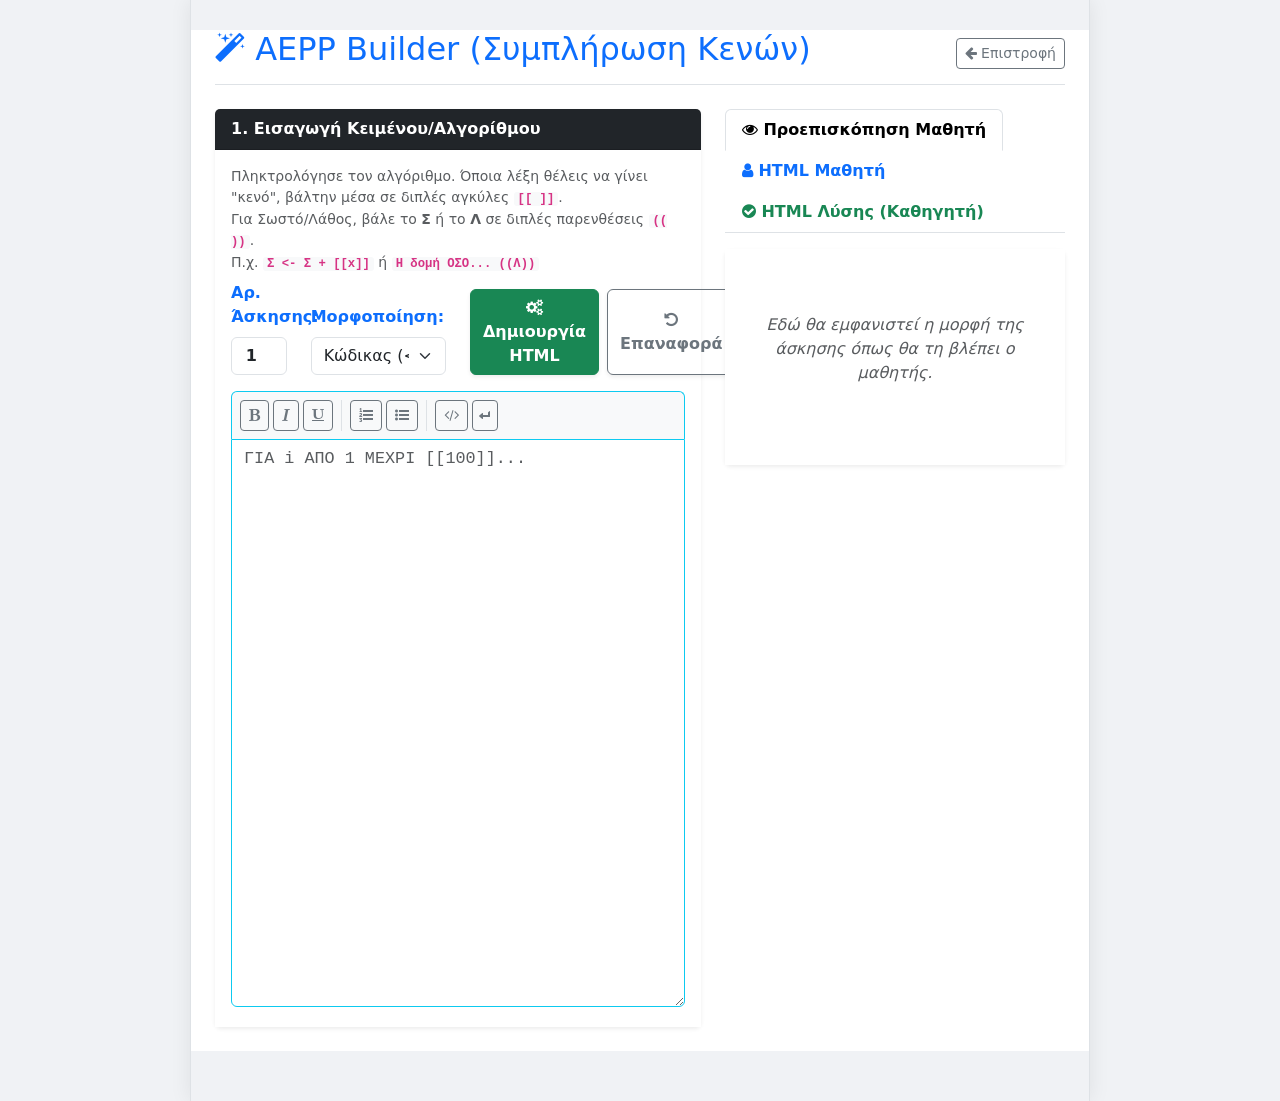
==== builder.html @ 570629cd "Δώσαμε την δυνατότητα να δημιουργώ ασκήσεις με κενά η σωστό/λάθος σαν φόρμες που ο μαθητής θα μπορεί" ====
<!DOCTYPE html>
<html lang="el">

<head>
    <meta charset="UTF-8">
    <title>AEPP Builder - Δημιουργία Κενών</title>
    <link href="https://cdn.jsdelivr.net/npm/bootstrap@5.3.0/dist/css/bootstrap.min.css" rel="stylesheet">
    <link rel="stylesheet" href="https://cdnjs.cloudflare.com/ajax/libs/font-awesome/4.7.0/css/font-awesome.min.css">
    <link rel="stylesheet" href="aepp.css">
    <style>
        body {
            background-color: #f0f2f5;
            padding-top: 30px;
            padding-bottom: 50px;
        }

        .output-box {
            position: relative;
            background: #272822;
            /* Dark theme for code */
            color: #f8f8f2;
            padding: 40px 15px 15px 15px;
            border-radius: 8px;
            font-family: monospace;
            white-space: pre-wrap;
            min-height: 100px;
        }

        .action-buttons {
            position: absolute;
            top: 10px;
            right: 10px;
            display: flex;
            gap: 8px;
        }
    </style>
</head>

<body>
    <div class="container-fluid px-4">
        <div class="d-flex justify-content-between align-items-center mb-4 border-bottom pb-2" id="main-header">
            <h2 class="text-primary"><i class="fa fa-magic"></i> AEPP Builder (Συμπλήρωση Κενών)</h2>
            <button onclick="window.history.back();" class="btn btn-outline-secondary btn-sm"><i
                    class="fa fa-arrow-left"></i> Επιστροφή</button>
        </div>

        <div class="row">
            <!-- ΑΡΙΣΤΕΡΗ ΣΤΗΛΗ: Είσοδος -->
            <div class="col-lg-7 mb-4">
                <div class="card shadow-sm border-0">
                    <div class="card-header bg-dark text-white fw-bold">
                        1. Εισαγωγή Κειμένου/Αλγορίθμου
                    </div>
                    <div class="card-body bg-white">
                        <p class="small text-muted mb-2">
                            Πληκτρολόγησε τον αλγόριθμο. Όποια λέξη θέλεις να γίνει "κενό", βάλτην μέσα σε διπλές
                            αγκύλες <code>[[ ]]</code>. <br>
                            Για Σωστό/Λάθος, βάλε το <b>Σ</b> ή το <b>Λ</b> σε διπλές παρενθέσεις
                            <code>(( ))</code>.<br>
                            Π.χ. <code>Σ &lt;- Σ + [[x]]</code> ή <code>Η δομή ΟΣΟ... ((Λ))</code>
                        </p>
                        <div class="row mb-3 align-items-end">
                            <div class="col-md-2 mb-2 mb-md-0">
                                <label class="form-label fw-bold text-primary">Αρ. Άσκησης:</label>
                                <input type="number" id="exNum" class="form-control fw-bold text-center" value="1"
                                    min="1" oninput="generateHTML()">
                            </div>
                            <div class="col-md-4 mb-2 mb-md-0">
                                <label class="form-label fw-bold text-primary">Μορφοποίηση:</label>
                                <select id="wrapType" class="form-select" onchange="generateHTML()">
                                    <option value="code">Κώδικας (&lt;pre&gt;)</option>
                                    <option value="text">Απλό Κείμενο / Σ-Λ</option>
                                </select>
                            </div>
                            <div class="col-md-6 d-flex gap-2">
                                <button class="btn btn-success w-100 fw-bold shadow-sm" onclick="generateHTML()">
                                    <i class="fa fa-cogs"></i> Δημιουργία HTML
                                </button>
                                <button class="btn btn-outline-secondary w-100 fw-bold shadow-sm"
                                    onclick="recoverFromHTML()"
                                    title="Επικόλλησε τον HTML κώδικα της εκφώνησης στο πλαίσιο και πάτα εδώ">
                                    <i class="fa fa-undo"></i> Επαναφορά
                                </button>
                            </div>
                        </div>
                        <div class="mb-1">
                            <!-- Μπάρα Εργαλείων HTML -->
                            <div class="d-flex gap-1 bg-light p-2 border border-info border-bottom-0 rounded-top">
                                <button class="btn btn-sm btn-outline-secondary" onclick="insertTag('<b>', '</b>')"
                                    title="Έντονο"><i class="fa fa-bold"></i></button>
                                <button class="btn btn-sm btn-outline-secondary" onclick="insertTag('<i>', '</i>')"
                                    title="Πλάγιο"><i class="fa fa-italic"></i></button>
                                <button class="btn btn-sm btn-outline-secondary" onclick="insertTag('<u>', '</u>')"
                                    title="Υπογράμμιση"><i class="fa fa-underline"></i></button>
                                <span class="border-end mx-1"></span>
                                <button class="btn btn-sm btn-outline-secondary"
                                    onclick="insertTag('<ol>\n  <li>', '</li>\n</ol>')" title="Αριθμημένη Λίστα"><i
                                        class="fa fa-list-ol"></i></button>
                                <button class="btn btn-sm btn-outline-secondary"
                                    onclick="insertTag('<ul>\n  <li>', '</li>\n</ul>')" title="Λίστα με κουκκίδες"><i
                                        class="fa fa-list-ul"></i></button>
                                <span class="border-end mx-1"></span>
                                <button class="btn btn-sm btn-outline-secondary"
                                    onclick="insertTag('<code>', '</code>')" title="Κώδικας (Inline)"><i
                                        class="fa fa-code"></i></button>
                                <button class="btn btn-sm btn-outline-secondary" onclick="insertTag('<br>', '')"
                                    title="Αλλαγή Γραμμής (Enter)"><i
                                        class="fa fa-level-down fa-rotate-90"></i></button>
                            </div>
                            <!-- Textarea -->
                            <textarea id="rawInput" class="form-control border-info rounded-0 rounded-bottom" rows="22"
                                style="font-family: monospace; font-size: 1.05rem;"
                                placeholder="ΓΙΑ i ΑΠΟ 1 ΜΕΧΡΙ [[100]]..." oninput="generateHTML()"></textarea>
                        </div>
                    </div>
                </div>
            </div>

            <!-- ΔΕΞΙΑ ΣΤΗΛΗ: Αποτελέσματα -->
            <div class="col-lg-5">
                <ul class="nav nav-tabs mb-3" id="builderTabs" role="tablist">
                    <li class="nav-item" role="presentation">
                        <button class="nav-link active fw-bold" id="preview-tab" data-bs-toggle="tab"
                            data-bs-target="#preview" type="button" role="tab"><i class="fa fa-eye"></i> Προεπισκόπηση
                            Μαθητή</button>
                    </li>
                    <li class="nav-item" role="presentation">
                        <button class="nav-link fw-bold text-primary" id="student-tab" data-bs-toggle="tab"
                            data-bs-target="#student" type="button" role="tab"><i class="fa fa-user"></i> HTML
                            Μαθητή</button>
                    </li>
                    <li class="nav-item" role="presentation">
                        <button class="nav-link fw-bold text-success" id="teacher-tab" data-bs-toggle="tab"
                            data-bs-target="#teacher" type="button" role="tab"><i class="fa fa-check-circle"></i> HTML
                            Λύσης (Καθηγητή)</button>
                    </li>
                </ul>

                <div class="tab-content" id="builderTabsContent">
                    <!-- Προεπισκόπηση -->
                    <div class="tab-pane fade show active" id="preview" role="tabpanel">
                        <div class="card shadow-sm border-0">
                            <div class="card-body bg-white" id="previewArea">
                                <p class="text-muted text-center py-5"><i>Εδώ θα εμφανιστεί η μορφή της άσκησης όπως θα
                                        τη βλέπει ο μαθητής.</i></p>
                            </div>
                        </div>
                    </div>

                    <!-- HTML Μαθητή -->
                    <div class="tab-pane fade" id="student" role="tabpanel">
                        <div class="output-box shadow-sm">
                            <div class="action-buttons">
                                <button class="btn btn-sm btn-primary insert-btn d-none shadow-sm"
                                    onclick="insertToParent(0, 'studentOutput', this)"><i class="fa fa-level-down"></i>
                                    Εισαγωγή στην Εκφώνηση</button>
                                <button class="btn btn-sm btn-light shadow-sm"
                                    onclick="copyText('studentOutput', this)"><i class="fa fa-copy"></i>
                                    Αντιγραφή</button>
                            </div>
                            <div id="studentOutput">Αποτέλεσμα HTML...</div>
                        </div>
                        <p class="small text-muted mt-2"><i class="fa fa-info-circle"></i> Επικόλλησε αυτόν τον κώδικα
                            στον Editor του μεζεδακίου.</p>
                    </div>

                    <!-- HTML Λύσης -->
                    <div class="tab-pane fade" id="teacher" role="tabpanel">
                        <div class="output-box shadow-sm">
                            <div class="action-buttons">
                                <button class="btn btn-sm btn-success insert-btn d-none shadow-sm"
                                    onclick="insertToParent(1, 'teacherOutput', this)"><i class="fa fa-level-down"></i>
                                    Εισαγωγή στη Λύση</button>
                                <button class="btn btn-sm btn-light shadow-sm"
                                    onclick="copyText('teacherOutput', this)"><i class="fa fa-copy"></i>
                                    Αντιγραφή</button>
                            </div>
                            <div id="teacherOutput">Αποτέλεσμα HTML Λύσεων...</div>
                        </div>
                        <p class="small text-muted mt-2"><i class="fa fa-info-circle"></i> Επικόλλησε αυτόν τον κώδικα
                            στο αρχείο solution.html (στο grid των απαντήσεων).</p>
                    </div>
                </div>
            </div>
        </div>
    </div>

    <script src="https://cdn.jsdelivr.net/npm/bootstrap@5.3.0/dist/js/bootstrap.bundle.min.js"></script>
    <script>
        // Απόκρυψη της κεφαλίδας αν το αρχείο φορτώνεται μέσα σε iframe (Modal)
        if (window !== window.top) {
            document.getElementById('main-header').style.display = 'none';
            document.body.style.paddingTop = '10px';
            document.querySelectorAll('.insert-btn').forEach(btn => btn.classList.remove('d-none'));
        }

        // Συνάρτηση για προσθήκη HTML Tags γύρω από το επιλεγμένο κείμενο
        function insertTag(startTag, endTag) {
            const textarea = document.getElementById('rawInput');
            const start = textarea.selectionStart;
            const end = textarea.selectionEnd;
            const text = textarea.value;
            const selectedText = text.substring(start, end);

            textarea.value = text.substring(0, start) + startTag + selectedText + endTag + text.substring(end);

            textarea.focus();
            if (selectedText.length === 0) {
                textarea.selectionStart = start + startTag.length;
                textarea.selectionEnd = start + startTag.length;
            } else {
                textarea.selectionStart = start + startTag.length + selectedText.length + endTag.length;
                textarea.selectionEnd = start + startTag.length + selectedText.length + endTag.length;
            }

            generateHTML(); // Ανανέωση προεπισκόπησης και μετά την προσθήκη ετικέτας HTML
        }

        function generateHTML() {
            const rawText = document.getElementById('rawInput').value;
            if (!rawText.trim()) {
                document.getElementById('previewArea').innerHTML = '<p class="text-muted text-center py-5"><i>Εδώ θα εμφανιστεί η μορφή της άσκησης όπως θα τη βλέπει ο μαθητής.</i></p>';
                document.getElementById('studentOutput').textContent = 'Αποτέλεσμα HTML...';
                document.getElementById('teacherOutput').textContent = 'Αποτέλεσμα HTML Λύσεων...';
                return;
            }

            const exNum = document.getElementById('exNum').value || "1";

            let studentHtml = rawText;
            let teacherHtml = '<div class="answer-grid">\n';
            let blankCounter = 1;

            // Regex που πιάνει ΚΑΙ τα [[κενά]] ΚΑΙ τα ((Σ)) / ((Λ))
            const regex = /\[\[(.*?)\]\]|\(\(([ΣΛσλSlsL])\)\)/g;

            studentHtml = studentHtml.replace(regex, (match, blankAnswer, tfAnswer) => {
                let inputHtml = '';

                if (match.startsWith('[[')) {
                    // Περίπτωση: Συμπλήρωση Κενού
                    const answer = (blankAnswer || '').trim();
                    teacherHtml += `  <div class="answer-item"><span class="ans-num">(${blankCounter})</span> <code>${answer}</code></div>\n`;
                    inputHtml = `<input type="text" class="aepp-interactive-blank" data-ex="${exNum}" data-blank="${blankCounter}">`;
                } else if (match.startsWith('((')) {
                    // Περίπτωση: Σωστό / Λάθος
                    let answer = (tfAnswer || '').trim().toUpperCase();
                    if (answer === 'S') answer = 'Σ'; // Αγγλικό S -> Ελληνικό Σ
                    if (answer === 'L') answer = 'Λ'; // Αγγλικό L -> Ελληνικό Λ

                    let colorClass = answer === 'Σ' ? 'text-success' : 'text-danger';
                    teacherHtml += `  <div class="answer-item"><span class="ans-num">(${blankCounter})</span> <code class="${colorClass} fw-bold">${answer}</code></div>\n`;
                    inputHtml = `<input type="text" class="aepp-interactive-blank text-center fw-bold" placeholder="Σ/Λ" maxlength="1" data-ex="${exNum}" data-blank="${blankCounter}">`;
                }
                blankCounter++;
                return inputHtml;
            });
            teacherHtml += '</div>';

            const wrapType = document.getElementById('wrapType').value;
            let finalStudentHtml = wrapType === 'code'
                ? `<pre class="aepp-code shadow-sm">${studentHtml}</pre>`
                : `<div class="fw-normal mb-0 aepp-text-wrap">${studentHtml}</div>`;

            // Κρυφή αποθήκευση του αρχικού κειμένου (για μελλοντική επεξεργασία)
            const safeRawText = rawText.split('-->').join('--&gt;');
            finalStudentHtml = `<!-- AEPP_RAW_START\n${safeRawText}\nAEPP_RAW_END -->\n` + finalStudentHtml;

            document.getElementById('previewArea').innerHTML = finalStudentHtml;
            document.getElementById('studentOutput').textContent = finalStudentHtml;
            document.getElementById('teacherOutput').textContent = teacherHtml;
        }

        // Συνάρτηση που στέλνει την HTML απευθείας στον γονικό CKEditor
        function insertToParent(editorIndex, outputId, btn) {
            const htmlToInsert = document.getElementById(outputId).textContent;
            let success = false;

            try {
                const parentDoc = window.parent.document;

                // Προσπάθεια 1: Έλεγχος αν οι editors έχουν αποθηκευτεί σε global array (CKEditor 5)
                if (window.parent.editors && window.parent.editors.length > editorIndex) {
                    insertToCKEditor5(window.parent.editors[editorIndex], htmlToInsert);
                    success = true;
                }

                // Προσπάθεια 2: Fallback για παλαιότερο CKEditor 4
                if (!success && window.parent.CKEDITOR) {
                    const instances = Object.values(window.parent.CKEDITOR.instances);
                    if (instances.length > editorIndex) {
                        instances[editorIndex].insertHtml(htmlToInsert);
                        success = true;
                    }
                }

                // Προσπάθεια 3: Εύρεση μέσω κρυφών DOM στοιχείων (.ck-editor__editable)
                if (!success) {
                    const editables = parentDoc.querySelectorAll('.ck-editor__editable');
                    if (editables.length > editorIndex) {
                        const el = editables[editorIndex];
                        el.focus(); // Βάζουμε βίαια τον κέρσορα μέσα στον Editor

                        if (el.ckeditorInstance) {
                            insertToCKEditor5(el.ckeditorInstance, htmlToInsert);
                            success = true;
                        } else {
                            // Η μαγική εναλλακτική: Κάνει paste κατευθείαν στη σελίδα!
                            parentDoc.execCommand('insertHTML', false, htmlToInsert);
                            success = true;
                        }
                    }
                }

                // Προσπάθεια 4: Τελευταία λύση, εισαγωγή κατευθείαν στο "γυμνό" Textarea!
                if (!success) {
                    const names = ['mezeText', 'mezeSolution'];
                    if (names[editorIndex]) {
                        const txt = parentDoc.querySelector(`textarea[name="${names[editorIndex]}"]`);
                        if (txt) {
                            txt.value = txt.value + '\n' + htmlToInsert;
                            success = true;
                        }
                    }
                }

                // Οπτική επιβεβαίωση στο κουμπί
                if (success) {
                    const originalHtml = btn.innerHTML;
                    btn.innerHTML = '<i class="fa fa-check text-white"></i> Εισήχθη!';
                    setTimeout(() => {
                        btn.innerHTML = originalHtml;
                        // Κλείνει αυτόματα το Modal του Admin Panel (αν είμαστε μέσα σε iframe)
                        const closeBtn = parentDoc.querySelector('.modal.show .btn-close');
                        if (closeBtn) closeBtn.click();
                    }, 800);
                } else {
                    alert("Δεν βρέθηκε αυτόματα ο Editor.\n\nΜπορείς απλά να πατήσεις 'Αντιγραφή' και να κάνεις Επικόλληση (Paste) με το χέρι!");
                }
            } catch (e) {
                console.error(e);
                alert("Σφάλμα κατά την εισαγωγή.\n\nΜπορείς απλά να πατήσεις 'Αντιγραφή' και να κάνεις Επικόλληση (Paste) με το χέρι!");
            }
        }

        function recoverFromHTML() {
            const input = document.getElementById('rawInput').value;
            if (!input.trim()) return alert("Επικόλλησε πρώτα τον HTML κώδικα (από τον Editor) στο πλαίσιο!");

            // 1. Έλεγχος αν υπάρχει το "κρυφό" σχόλιο της νέας έκδοσης
            const rawMatch = input.match(/<!-- AEPP_RAW_START\n([\s\S]*?)\nAEPP_RAW_END -->/);
            if (rawMatch && rawMatch[1]) {
                document.getElementById('rawInput').value = rawMatch[1].split('--&gt;').join('-->');
                alert("Το αρχικό κείμενο ανακτήθηκε τέλεια!");
            } else {
                // 2. Έξυπνη μετατροπή για παλαιότερες ασκήσεις (χωρίς το σχόλιο)
                let recovered = input;
                recovered = recovered.replace(/<input[^>]*placeholder="Σ\/Λ"[^>]*>/g, "((?))");
                recovered = recovered.replace(/<input[^>]*class="[^"]*aepp-interactive-blank[^"]*"[^>]*>/g, "[[???]]");
                recovered = recovered.replace(/<br\s*\/?>/gi, "\n");
                recovered = recovered.replace(/<\/p>|<\/div>|<\/li>/gi, "\n");
                recovered = recovered.replace(/<[^>]+>/g, ""); // Αφαίρεση υπολοίπων HTML tags

                const txt = document.createElement("textarea");
                txt.innerHTML = recovered; // Αποκωδικοποίηση HTML Entities (π.χ. &lt; σε <)
                document.getElementById('rawInput').value = txt.value.trim();

                alert("Ανακτήθηκε! Επειδή ήταν παλιά έκδοση (χωρίς κρυφή μνήμη), θα πρέπει να συμπληρώσεις ξανά τις σωστές απαντήσεις στα [[???]] και ((?)).");
            }
        }

        // Βοηθητική συνάρτηση για εισαγωγή στον CKEditor 5
        function insertToCKEditor5(editor, html) {
            const viewFragment = editor.data.processor.toView(html);
            const modelFragment = editor.data.toModel(viewFragment);
            editor.model.insertContent(modelFragment);
        }

        function copyText(elementId, btn) {
            const text = document.getElementById(elementId).textContent;
            navigator.clipboard.writeText(text).then(() => {
                const originalHtml = btn.innerHTML;
                btn.innerHTML = '<i class="fa fa-check text-success"></i> OK!';
                setTimeout(() => { btn.innerHTML = originalHtml; }, 2000);
            });
        }
    </script>
</body>

</html>
---- aepp.css ----
/* aepp.css */

/* 1. Κλάση για το πλαίσιο <pre> του αλγορίθμου */
.aepp-code {
    /* Βασικά Bootstrap στυλ που θέλουμε να κρατήσουμε */
    background-color: #f8f9fa;
    /* bg-light */
    padding: 1rem;
    /* p-3 */
    border: 1px solid #dee2e6;
    /* border */
    border-radius: 0.25rem;
    /* rounded */
    font-family: SFMono-Regular, Menlo, Monaco, Consolas, "Liberation Mono", "Courier New", monospace;
    /* text-monospace */

    /* Οι δικές μας ειδικές ρυθμίσεις για κινητά */
    font-size: 0.8rem;
    /* Πολύ μικρή γραμματοσειρά */
    letter-spacing: -0.7px;
    /* Μικρή απόσταση μεταξύ των γραμμάτων/λέξεων */
    line-height: 1.3;
    /* Συμπαγές ύψος γραμμής */
    white-space: pre;
    /* Αποφυγή αλλαγής γραμμής */
    overflow-x: auto;
    /* Οριζόντιο scroll αν χρειαστεί */
}

/* 2. Η κλάση για το κενό που συμπληρώνει ο μαθητής */
.aepp-blank {
    display: inline-block;
    /* Απαραίτητο */
    min-width: 60px;
    /* Ελάχιστο πλάτος */
    height: 24px;
    /* Ύψος που ταιριάζει με τη γραμματοσειρά του αλγορίθμου */
    padding: 0 4px;
    /* Εσωτερικό περιθώριο */
    margin: 0 2px;
    /* Εξωτερικό περιθώριο */
    background-color: #f8f9fa;
    /* Ελαφρύ γκρι φόντο */
    color: #1a73e8;
    /* Μπλε χρώμα για το κείμενο συμπλήρωσης */
    font-weight: bold;
    text-align: center;
    line-height: 22px;
    /* Στοίχιση κειμένου κάθετα μέσα στο span */

    /* --- Η ΝΕΑ ΔΙΟΡΘΩΣΗ --- */
    vertical-align: top;
    /* Πρώτα στοίχιση στο πάνω μέρος */
    margin-top: -3px;
    /* Αρνητικό περιθώριο πάνω */
    margin-bottom: -3px;
    /* Αρνητικό περιθώριο κάτω */
    position: relative;
    /* Απαραίτητο για να δουλέψουν τα negative margins */
    z-index: 1;
}

/* Διαδραστικό κενό για αυτόματη βαθμολόγηση */
.aepp-interactive-blank {
    display: inline-block;
    width: 45px;
    height: 24px;
    padding: 0 4px;
    margin: -3px 2px -3px 2px;
    background-color: #f8f9fa;
    color: #dc3545;
    font-weight: bold;
    text-align: center;
    font-family: inherit;
    font-size: 0.85rem;
    border: 1px dashed #17a2b8;
    border-radius: 4px;
    outline: none;
    vertical-align: top;
    position: relative;
    z-index: 1;
    transition: all 0.2s ease-in-out;
}

.aepp-interactive-blank:focus {
    border: 1px solid #17a2b8;
    background-color: #ffffff;
    box-shadow: 0 0 5px rgba(23, 162, 184, 0.4);
}

/* Κλάση για απόκρυψη χαρακτήρων χωρίς να αναγνωρίζεται ως password από browsers */
.mask-input {
    -webkit-text-security: disc !important;
    text-security: disc !important;
}

/* 3. Ρυθμίσεις για μέγιστη αξιοποίηση πλάτους σε κινητά */
@media (max-width: 576px) {
    .mobile-friendly-card {
        margin-left: -10px !important;
        margin-right: -10px !important;
        border-radius: 0 !important;
    }

    .mobile-friendly-card .card-body {
        padding: 10px !important;
    }

    .mobile-friendly-card .html-content-wrapper {
        font-size: 0.92rem !important;
        line-height: 1.4;
    }

    /* Μικραίνουμε λίγο και το padding του κεντρικού container */
    .container,
    .container-fluid {
        padding-left: 10px !important;
        padding-right: 10px !important;
    }
}

/* <--- ΕΔΩ ΕΚΛΕΙΣΕ Η ΑΓΚΥΛΗ ΓΙΑ ΤΑ ΚΙΝΗΤΑ */

/* 4. Desktop Optimization: Κεντράρισμα και περιορισμός πλάτους */
@media (min-width: 1200px) {
    body {
        max-width: 900px;
        /* Standard πλάτος Bootstrap container */
        margin: 0 auto !important;
        /* Κεντράρισμα στο παράθυρο */
        background-color: #f8f9fa;
        /* Ελαφρύ γκρι για τα "περιθώρια" έξω από το body */
        box-shadow: 0 0 20px rgba(0, 0, 0, 0.08);
        /* Σκιά για να ξεχωρίζει το περιεχόμενο */
        min-height: 100vh;
        border-left: 1px solid #dee2e6;
        border-right: 1px solid #dee2e6;
        display: block;
    }

    /* Διασφαλίζουμε ότι το εσωτερικό του body παραμένει λευκό */
    body>div,
    body>nav,
    body>header,
    body>main,
    body>footer {
        background-color: #ffffff;
    }
}

/* 5. Βελτίωση αναγνωσιμότητας για το κείμενο στα μεζεδάκια */
.html-content-wrapper p {
    line-height: 1.6;
    margin-bottom: 1.2rem;
    text-align: justify;
}

/* Γενικό Στυλ για Διαγράμματα και Εικόνες */
.exam-img,
.question-block img,
.html-content-wrapper img {
    max-width: 100% !important;
    height: auto !important;
    display: block;
    margin: 20px auto;
    border: 1px solid #dee2e6;
    border-radius: 8px;
    box-shadow: 0 4px 12px rgba(0, 0, 0, 0.08);
    transition: transform 0.2s;
}

.exam-img:hover {
    transform: scale(1.01);
}

/* Διόρθωση για τις μονάδες στα κινητά (για τα υπάρχοντα μεζεδάκια στη βάση) */
@media (max-width: 576px) {

    .meze-text .d-flex,
    .meze-text .justify-content-between,
    .question-block .d-flex {
        display: block !important;
    }
}

/* Διόρθωση για τις μονάδες στα κινητά (για τα υπάρχοντα μεζεδάκια στη βάση) */
@media (max-width: 576px) {

    .meze-text .d-flex,
    .meze-text .justify-content-between {
        display: block !important;
    }
}

/* SOS Badge Pulse Effect */
@keyframes pulse-sos {
    0% {
        transform: scale(1);
        box-shadow: 0 0 0 0 rgba(220, 53, 69, 0.7);
    }

    70% {
        transform: scale(1.05);
        box-shadow: 0 0 0 10px rgba(220, 53, 69, 0);
    }

    100% {
        transform: scale(1);
        box-shadow: 0 0 0 0 rgba(220, 53, 69, 0);
    }
}

.pulse-sos {
    animation: pulse-sos 2s infinite;
}

/* Pending Request Pulse Effect */
@keyframes pulse-pending {
    0% {
        transform: scale(1);
        box-shadow: 0 0 0 0 rgba(255, 193, 7, 0.7);
    }

    70% {
        transform: scale(1.05);
        box-shadow: 0 0 0 10px rgba(255, 193, 7, 0);
    }

    100% {
        transform: scale(1);
        box-shadow: 0 0 0 0 rgba(255, 193, 7, 0);
    }
}

.pulse-pending {
    animation: pulse-pending 2s infinite;
}

/* Προβολή απλού κειμένου / Σ-Λ από τον AEPP Builder */
.aepp-text-wrap {
    line-height: 1.8;
    white-space: pre-wrap;
}

/* Custom Toggle Switch for Admin */
.switch-container {
    display: flex;
    align-items: center;
    cursor: pointer;
}

.switch-container input {
    width: 40px;
    height: 20px;
    appearance: none;
    background: #ccc;
    border-radius: 20px;
    position: relative;
    outline: none;
    cursor: pointer;
    transition: 0.3s;
    margin-right: 10px;
}

.switch-container input:checked {
    background: #dc3545;
}

.switch-container input:before {
    content: "";
    position: absolute;
    width: 16px;
    height: 16px;
    border-radius: 50%;
    top: 2px;
    left: 2px;
    background: white;
    transition: 0.3s;
}

.switch-container input:checked:before {
    left: 22px;
}

/* --- ADMIN & LAYOUT OPTIMIZATIONS --- */

/* Admin Specific Desktop Layout */
@media (min-width: 1200px) {
    .admin-body {
        max-width: 1000px;
        margin: 0 auto !important;
        background-color: #f0f2f5;
        box-shadow: 0 0 20px rgba(0, 0, 0, 0.1);
        min-height: 100vh;
        display: block;
    }

    .admin-body>div,
    .admin-body>nav,
    .admin-body>form {
        background-color: #ffffff;
    }
}

/* CKEditor Global Height */
.ck-editor__editable {
    min-height: 250px;
}

/* CKEditor Override for Grading Tables */
.ck-editor__editable_inline {
    min-height: 120px !important;
}

/* Task/Comment Editor (Smaller) */
.task-comment-editor+.ck-editor .ck-editor__editable {
    min-height: 120px !important;
}

/* Preview Box / Pane */
.preview-box {
    background: white;
    padding: 30px;
    border-left: 5px solid #17a2b8;
    border-bottom: 1px solid #dee2e6;
    min-height: 100vh;
}

.editor-preview-pane {
    padding: 20px;
    width: 100%;
    border-radius: 0;
    margin: 0;
}

/* --- EXAM & PRINT STYLES --- */

@media print {

    .d-print-none,
    .navbar,
    .no-print,
    .btn,
    footer {
        display: none !important;
    }

    .container,
    .container-fluid,
    #printableArea,
    #printableReport {
        width: 100% !important;
        max-width: 100% !important;
        margin: 0 !important;
        padding: 0 !important;
        border: none !important;
        box-shadow: none !important;
    }

    body {
        background: white !important;
        margin: 0.5cm;
    }

    .question-block {
        page-break-inside: avoid;
    }
}

.exam-sheet {
    font-family: "Times New Roman", Times, serif;
    background-color: white;
}

.exam-title-underline {
    text-decoration: underline;
}

.exam-hr-bold {
    border-top: 2px solid #000;
}

.question-block-text {
    font-size: 1.05rem;
    line-height: 1.5;
}

/* --- REPORT & SUCCESS STYLES --- */

.report-container {
    background: white;
    color: black;
    font-family: 'DejaVu Sans', sans-serif;
    border-radius: 15px;
}

.hr-light-grey {
    border-top: 2px solid #eee;
}

.report-info-text {
    font-size: 1.1rem;
}

.report-comments-box {
    min-height: 100px;
    font-style: italic;
}

.success-card {
    border-radius: 20px;
}

.success-icon-large {
    font-size: 100px;
    animation: grow 0.6s ease-in-out;
}

@keyframes grow {
    0% {
        transform: scale(0);
    }

    80% {
        transform: scale(1.2);
    }

    100% {
        transform: scale(1);
    }
}

/* Global Utilities & Admin UI */
.fa-external-link {
    vertical-align: middle;
    cursor: pointer;
}

.dropdown-item:hover {
    background-color: #f8d7da;
}

/* Quick Feedback Buttons */
.btn-mini {
    padding: 1px 5px !important;
    font-size: 0.7rem !important;
    line-height: 1.2 !important;
}

/* --- SOLUTIONS & ANSWER GRID (TRUE/FALSE) --- */
.answer-grid {
    display: grid;
    grid-template-columns: repeat(auto-fill, minmax(130px, 1fr));
    gap: 12px;
    padding: 15px 0;
}

.answer-item {
    background: #fdfdfd;
    border: 1px solid #dee2e6;
    border-radius: 8px;
    padding: 8px 12px;
    display: flex;
    justify-content: space-between;
    align-items: center;
    box-shadow: 0 1px 3px rgba(0, 0, 0, 0.05);
    transition: transform 0.15s ease-in-out, border-color 0.15s;
}

.answer-item:hover {
    transform: translateY(-2px);
    border-color: #28a745;
    box-shadow: 0 4px 8px rgba(0, 0, 0, 0.08);
}

.ans-num {
    font-weight: 700;
    color: #6c757d;
    font-size: 0.9rem;
}

.group-header {
    background-color: #343a40;
    color: white;
    padding: 10px;
    border-radius: 5px;
    margin-top: 20px;
    font-weight: bold;
}

.ans-true {
    color: #28a745 !important;
    font-weight: bold;
}

.ans-false {
    color: #dc3545 !important;
    font-weight: bold;
}

/* Accordion Styling for Solutions */
.accordion-item {
    border-radius: 10px !important;
    overflow: hidden;
    margin-bottom: 10px;
    border: 1px solid #dee2e6 !important;
}

.accordion-button:not(.collapsed) {
    background-color: #e8f4fd;
    color: #0d6efd;
}

/* Διόρθωση για τους συνδέσμους της θεωρίας που ανοίγουν τα collapses */
[data-bs-toggle="collapse"] {
    text-decoration: none !important;
    color: #212529 !important;
    /* Σκούρο γκρι/μαύρο */
    cursor: pointer;
}

[data-bs-toggle="collapse"]:hover {
    color: #0d6efd !important;
    /* Μπλε μόνο στο πέρασμα του ποντικιού */
}

/* --- Styles μεταφερμένα από editor.html & solution.html --- */
.html-content-wrapper ul {
    margin-bottom: 1.2rem;
    padding-left: 25px;
}

code {
    color: #d63384;
    font-weight: bold;
    background-color: #f8f9fa;
    padding: 0 4px;
    border-radius: 3px;
}

.visual-table {
    border-collapse: collapse;
    margin: 15px auto;
    font-family: monospace;
    width: auto;
}

.visual-table td,
.visual-table th {
    border: 1px solid #dee2e6;
    padding: 5px 10px;
    text-align: center;
}

.visual-table th {
    background-color: #f8f9fa;
    color: #6c757d;
    font-size: 0.75rem;
    font-weight: bold;
}

.index-row th {
    border: none;
    background: transparent;
}

.table-responsive {
    overflow-x: auto;
    -webkit-overflow-scrolling: touch;
}

.trace-table {
    border-collapse: collapse;
    width: 100%;
    margin: 15px 0;
    font-size: 0.9rem;
}

.trace-table th,
.trace-table td {
    border: 1px solid #dee2e6;
    padding: 8px;
    text-align: center;
}

.trace-table th {
    background-color: #f8f9fa;
    font-weight: bold;
}

/* Utility */
.italic {
    font-style: italic;
}

/* Specific Badge Sizing for Answer Items */
.answer-item .badge {
    font-size: 0.72rem;
    letter-spacing: 0.3px;
    padding: 6px 8px;
    border-radius: 5px;
}
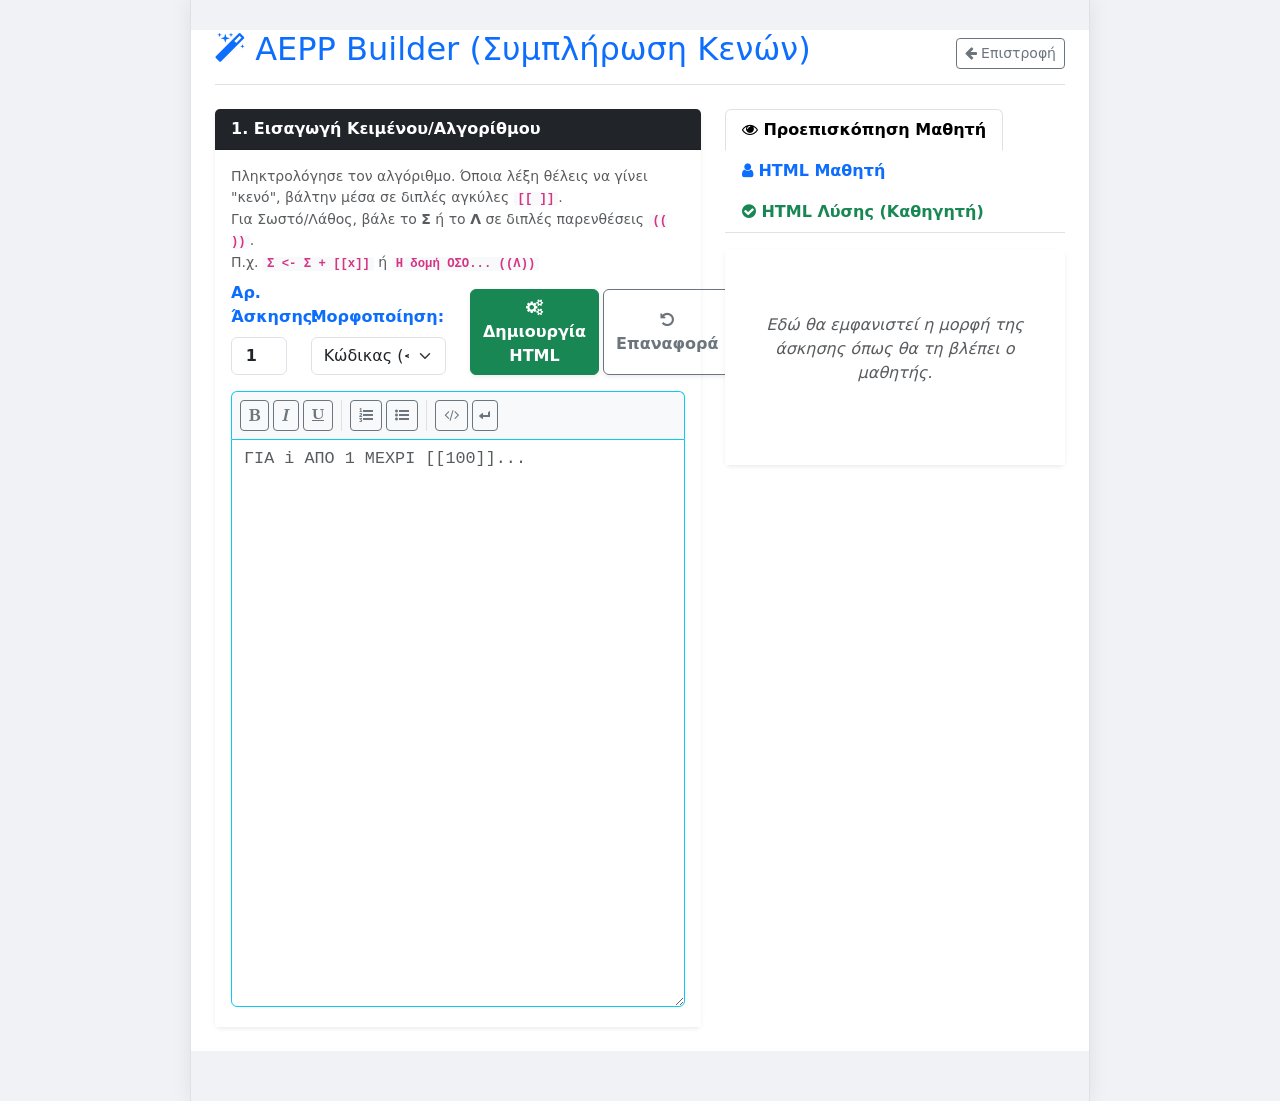
==== commit 6c75d048: "Διόρθωση στον τρόπο βαθμολόγησης των αλγορίθμων με κενά" ====
--- a/builder.html
+++ b/builder.html
@@ -72,14 +72,17 @@
                                     <option value="text">Απλό Κείμενο / Σ-Λ</option>
                                 </select>
                             </div>
-                            <div class="col-md-6 d-flex gap-2">
+                            <div class="col-md-6 d-flex gap-1">
                                 <button class="btn btn-success w-100 fw-bold shadow-sm" onclick="generateHTML()">
                                     <i class="fa fa-cogs"></i> Δημιουργία HTML
                                 </button>
                                 <button class="btn btn-outline-secondary w-100 fw-bold shadow-sm"
-                                    onclick="recoverFromHTML()"
-                                    title="Επικόλλησε τον HTML κώδικα της εκφώνησης στο πλαίσιο και πάτα εδώ">
+                                    onclick="recoverFromHTML()" title="Επαναφορά">
                                     <i class="fa fa-undo"></i> Επαναφορά
+                                </button>
+                                <button class="btn btn-outline-danger fw-bold shadow-sm" onclick="clearBuilder()"
+                                    title="Αδειασμα του Builder">
+                                    <i class="fa fa-trash"></i>
                                 </button>
                             </div>
                         </div>
@@ -228,7 +231,9 @@
             const exNum = document.getElementById('exNum').value || "1";
 
             let studentHtml = rawText;
-            let teacherHtml = '<div class="answer-grid">\n';
+            let teacherHtml = `<div style="background-color: #f8f9fa; border: 1px solid #dee2e6; border-radius: 8px; padding: 15px; margin-bottom: 20px; box-shadow: 0 2px 4px rgba(0,0,0,0.05);">\n`;
+            teacherHtml += `<h5 style="color: #0d6efd; margin-top: 0; border-bottom: 2px solid #b6d4fe; padding-bottom: 8px; font-weight: bold; font-family: sans-serif;">Αλγόριθμος ${exNum}</h5>\n`;
+            teacherHtml += `<ol style="margin-bottom: 0; padding-left: 25px; font-family: monospace; font-size: 1.1rem; line-height: 1.8;">\n`;
             let blankCounter = 1;
 
             // Regex που πιάνει ΚΑΙ τα [[κενά]] ΚΑΙ τα ((Σ)) / ((Λ))
@@ -240,7 +245,7 @@
                 if (match.startsWith('[[')) {
                     // Περίπτωση: Συμπλήρωση Κενού
                     const answer = (blankAnswer || '').trim();
-                    teacherHtml += `  <div class="answer-item"><span class="ans-num">(${blankCounter})</span> <code>${answer}</code></div>\n`;
+                    teacherHtml += `  <li style="margin-bottom: 5px; padding-left: 5px;"><strong style="color: #d63384; background: #fff; padding: 2px 8px; border: 1px solid #ccc; border-radius: 4px;">${answer}</strong></li>\n`;
                     inputHtml = `<input type="text" class="aepp-interactive-blank" data-ex="${exNum}" data-blank="${blankCounter}">`;
                 } else if (match.startsWith('((')) {
                     // Περίπτωση: Σωστό / Λάθος
@@ -248,14 +253,14 @@
                     if (answer === 'S') answer = 'Σ'; // Αγγλικό S -> Ελληνικό Σ
                     if (answer === 'L') answer = 'Λ'; // Αγγλικό L -> Ελληνικό Λ
 
-                    let colorClass = answer === 'Σ' ? 'text-success' : 'text-danger';
-                    teacherHtml += `  <div class="answer-item"><span class="ans-num">(${blankCounter})</span> <code class="${colorClass} fw-bold">${answer}</code></div>\n`;
+                    let color = answer === 'Σ' ? '#198754' : '#dc3545';
+                    teacherHtml += `  <li style="margin-bottom: 5px; padding-left: 5px;"><strong style="color: ${color}; background: #fff; padding: 2px 8px; border: 1px solid #ccc; border-radius: 4px;">${answer}</strong></li>\n`;
                     inputHtml = `<input type="text" class="aepp-interactive-blank text-center fw-bold" placeholder="Σ/Λ" maxlength="1" data-ex="${exNum}" data-blank="${blankCounter}">`;
                 }
                 blankCounter++;
                 return inputHtml;
             });
-            teacherHtml += '</div>';
+            teacherHtml += '</ol>\n</div>';
 
             const wrapType = document.getElementById('wrapType').value;
             let finalStudentHtml = wrapType === 'code'
@@ -269,6 +274,16 @@
             document.getElementById('previewArea').innerHTML = finalStudentHtml;
             document.getElementById('studentOutput').textContent = finalStudentHtml;
             document.getElementById('teacherOutput').textContent = teacherHtml;
+
+            // Δυναμική προσαρμογή του πλάτους των κενών στην προεπισκόπηση
+            document.getElementById('previewArea').querySelectorAll('.aepp-interactive-blank').forEach(function (input) {
+                function adjustWidth() {
+                    var calculatedWidth = (input.value.length + 2) * 9;
+                    input.style.width = Math.max(45, calculatedWidth) + 'px';
+                }
+                input.addEventListener('input', adjustWidth);
+                adjustWidth();
+            });
         }
 
         // Συνάρτηση που στέλνει την HTML απευθείας στον γονικό CKEditor
@@ -318,7 +333,14 @@
                     if (names[editorIndex]) {
                         const txt = parentDoc.querySelector(`textarea[name="${names[editorIndex]}"]`);
                         if (txt) {
-                            txt.value = txt.value + '\n' + htmlToInsert;
+                            // Ασφαλής εισαγωγή: Αν ο κέρσορας είναι κάπου, το βάζουμε εκεί. Αλλιώς στο τέλος!
+                            const startPos = txt.selectionStart;
+                            const endPos = txt.selectionEnd;
+                            if (startPos !== undefined && startPos === endPos && txt.value.trim() !== '') {
+                                txt.value = txt.value.substring(0, startPos) + '\n' + htmlToInsert + '\n' + txt.value.substring(endPos);
+                            } else {
+                                txt.value = txt.value + (txt.value.trim() !== '' ? '\n\n' : '') + htmlToInsert;
+                            }
                             success = true;
                         }
                     }
@@ -343,18 +365,27 @@
             }
         }
 
-        function recoverFromHTML() {
+        function recoverFromHTML(silent = false) {
             const input = document.getElementById('rawInput').value;
-            if (!input.trim()) return alert("Επικόλλησε πρώτα τον HTML κώδικα (από τον Editor) στο πλαίσιο!");
+            if (!input.trim()) {
+                if (silent !== true) alert("Επικόλλησε πρώτα τον HTML κώδικα (από τον Editor) στο πλαίσιο!");
+                return;
+            }
 
             // 1. Έλεγχος αν υπάρχει το "κρυφό" σχόλιο της νέας έκδοσης
             const rawMatch = input.match(/<!-- AEPP_RAW_START\n([\s\S]*?)\nAEPP_RAW_END -->/);
             if (rawMatch && rawMatch[1]) {
                 document.getElementById('rawInput').value = rawMatch[1].split('--&gt;').join('-->');
-                alert("Το αρχικό κείμενο ανακτήθηκε τέλεια!");
+                if (silent !== true) alert("Το αρχικό κείμενο ανακτήθηκε τέλεια!");
             } else {
-                // 2. Έξυπνη μετατροπή για παλαιότερες ασκήσεις (χωρίς το σχόλιο)
+                // 2. Έξυπνη μετατροπή για παλαιότερες ασκήσεις.
+                // Ψάχνουμε να βρούμε αν υπάρχει <pre> block (ώστε να μην διαλύσουμε κείμενα τύπου <p>Εκφώνηση</p>)
                 let recovered = input;
+                const preMatch = input.match(/<pre[^>]*>([\s\S]*?)<\/pre>/i);
+                if (preMatch && preMatch[1]) {
+                    recovered = preMatch[1]; // Κρατάμε μόνο τον κώδικα!
+                }
+
                 recovered = recovered.replace(/<input[^>]*placeholder="Σ\/Λ"[^>]*>/g, "((?))");
                 recovered = recovered.replace(/<input[^>]*class="[^"]*aepp-interactive-blank[^"]*"[^>]*>/g, "[[???]]");
                 recovered = recovered.replace(/<br\s*\/?>/gi, "\n");
@@ -365,7 +396,17 @@
                 txt.innerHTML = recovered; // Αποκωδικοποίηση HTML Entities (π.χ. &lt; σε <)
                 document.getElementById('rawInput').value = txt.value.trim();
 
-                alert("Ανακτήθηκε! Επειδή ήταν παλιά έκδοση (χωρίς κρυφή μνήμη), θα πρέπει να συμπληρώσεις ξανά τις σωστές απαντήσεις στα [[???]] και ((?)).");
+                if (silent !== true) alert("Ανακτήθηκε! (Επειδή ήταν παλιά έκδοση, απομονώθηκε μόνο ο κώδικας. Ίσως χρειαστεί να βάλεις ξανά τα [[???]]).");
+            }
+
+            // Ανανέωση των Previews αυτόματα!
+            generateHTML();
+        }
+
+        function clearBuilder() {
+            if (confirm('Σίγουρα θέλεις να αδειάσεις τον Builder;')) {
+                document.getElementById('rawInput').value = '';
+                generateHTML();
             }
         }
 
--- a/aepp.css
+++ b/aepp.css
@@ -452,7 +452,14 @@
     display: grid;
     grid-template-columns: repeat(auto-fill, minmax(130px, 1fr));
     gap: 12px;
-    padding: 15px 0;
+    padding: 20px;
+    background-color: #f8f9fa;
+    border: 1px solid #dee2e6;
+    border-top: none;
+    border-radius: 0 0 8px 8px;
+    margin-bottom: 25px;
+    counter-reset: answer-counter;
+    /* Ξεκινάει την αρίθμηση από την αρχή για κάθε νέο grid */
 }
 
 .answer-item {
@@ -461,10 +468,11 @@
     border-radius: 8px;
     padding: 8px 12px;
     display: flex;
-    justify-content: space-between;
+    justify-content: flex-start;
     align-items: center;
     box-shadow: 0 1px 3px rgba(0, 0, 0, 0.05);
     transition: transform 0.15s ease-in-out, border-color 0.15s;
+    position: relative;
 }
 
 .answer-item:hover {
@@ -477,15 +485,37 @@
     font-weight: 700;
     color: #6c757d;
     font-size: 0.9rem;
+    display: none;
+    /* Κρύβουμε παλιά κενά νουμεράκια αν υπήρχαν */
+}
+
+/* Η μαγεία: Εισαγωγή αυτόματης αρίθμησης με μπλε χρώμα */
+.answer-item::before {
+    counter-increment: answer-counter;
+    content: counter(answer-counter) ". ";
+    font-weight: 900;
+    color: #0d6efd;
+    margin-right: 10px;
+    font-size: 1.1rem;
 }
 
 .group-header {
-    background-color: #343a40;
+    background-color: #0d6efd;
     color: white;
-    padding: 10px;
-    border-radius: 5px;
-    margin-top: 20px;
-    font-weight: bold;
+    padding: 12px 15px;
+    border-radius: 8px 8px 0 0;
+    margin-top: 30px;
+    margin-bottom: 0;
+    font-weight: bold;
+    font-size: 1.1rem;
+    box-shadow: 0 2px 4px rgba(0, 0, 0, 0.1);
+}
+
+.group-header::before {
+    content: "\f022";
+    /* Προσθέτει ένα εικονίδιο 'αρχείου' (FontAwesome) δίπλα στον τίτλο */
+    font-family: FontAwesome;
+    margin-right: 10px;
 }
 
 .ans-true {
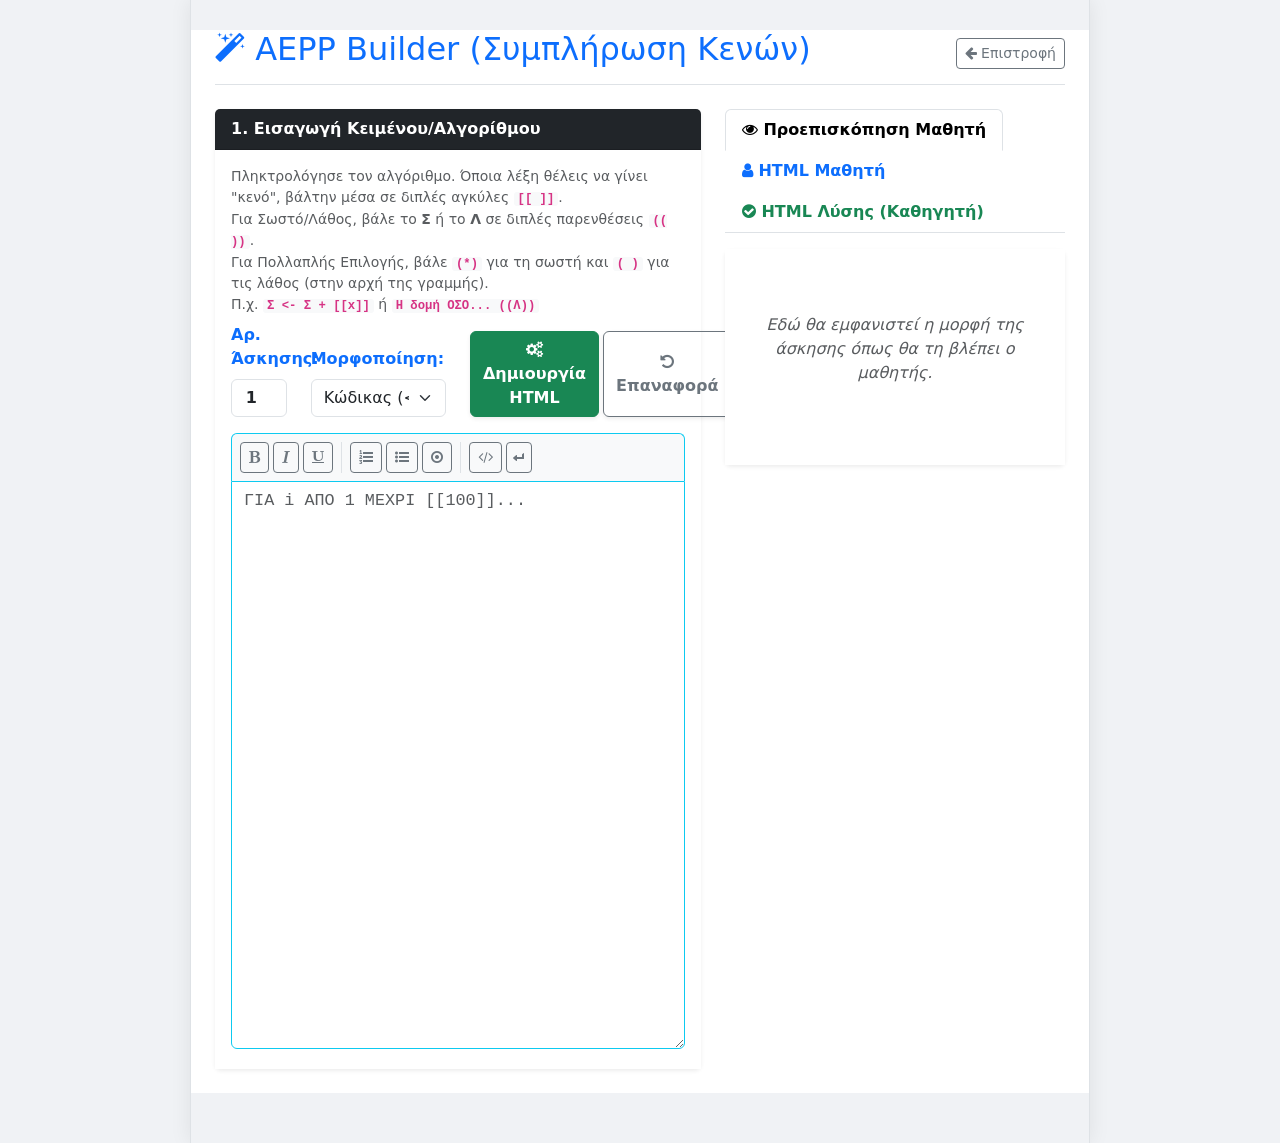
==== commit bea211ce: "changes" ====
--- a/builder.html
+++ b/builder.html
@@ -57,6 +57,8 @@
                             αγκύλες <code>[[ ]]</code>. <br>
                             Για Σωστό/Λάθος, βάλε το <b>Σ</b> ή το <b>Λ</b> σε διπλές παρενθέσεις
                             <code>(( ))</code>.<br>
+                            Για Πολλαπλής Επιλογής, βάλε <code>(*)</code> για τη σωστή και <code>( )</code> για τις
+                            λάθος (στην αρχή της γραμμής).<br>
                             Π.χ. <code>Σ &lt;- Σ + [[x]]</code> ή <code>Η δομή ΟΣΟ... ((Λ))</code>
                         </p>
                         <div class="row mb-3 align-items-end">
@@ -102,6 +104,9 @@
                                 <button class="btn btn-sm btn-outline-secondary"
                                     onclick="insertTag('<ul>\n  <li>', '</li>\n</ul>')" title="Λίστα με κουκκίδες"><i
                                         class="fa fa-list-ul"></i></button>
+                                <button class="btn btn-sm btn-outline-secondary"
+                                    onclick="insertTag('Ποια είναι η σωστή απάντηση;\n(*) Σωστή επιλογή\n( ) Λάθος επιλογή 1\n( ) Λάθος επιλογή 2\n', '')"
+                                    title="Πολλαπλής Επιλογής"><i class="fa fa-dot-circle-o"></i></button>
                                 <span class="border-end mx-1"></span>
                                 <button class="btn btn-sm btn-outline-secondary"
                                     onclick="insertTag('<code>', '</code>')" title="Κώδικας (Inline)"><i
@@ -236,6 +241,49 @@
             teacherHtml += `<ol style="margin-bottom: 0; padding-left: 25px; font-family: monospace; font-size: 1.1rem; line-height: 1.8;">\n`;
             let blankCounter = 1;
 
+            // 1. Επεξεργασία Ερωτήσεων Πολλαπλής Επιλογής (MCQ)
+            let lines = studentHtml.split('\n');
+            let processedLines = [];
+            let inMcq = false;
+            let mcqCounter = 1;
+
+            for (let i = 0; i < lines.length; i++) {
+                let line = lines[i];
+                let tLine = line.trim();
+                let isCorrect = tLine.startsWith('(*)');
+                let isWrong = tLine.startsWith('( )');
+
+                if (isCorrect || isWrong) {
+                    if (!inMcq) {
+                        inMcq = true;
+                        teacherHtml += `  <li style="margin-bottom: 10px; padding-left: 5px;"><strong style="color:#0d6efd;">Πολλαπλής Επιλογής:</strong><ul style="list-style:none; padding-left:15px; font-weight:normal; margin-top:5px; line-height:1.4;">\n`;
+                    }
+                    let optText = tLine.substring(3).trim();
+                    let safeVal = optText.replace(/"/g, '&quot;');
+
+                    if (isCorrect) {
+                        teacherHtml += `    <li style="color: #198754; font-weight: bold;">☑ ${optText}</li>\n`;
+                    } else {
+                        teacherHtml += `    <li style="color: #6c757d;">☐ ${optText}</li>\n`;
+                    }
+
+                    // Παραγωγή HTML Μαθητή (Radio Buttons)
+                    processedLines.push(`<div class="form-check ms-4 my-1" style="font-family: inherit;"><input class="form-check-input aepp-interactive-mcq" style="cursor: pointer;" type="radio" name="mcq_${exNum}_${mcqCounter}" id="mcq_${exNum}_${mcqCounter}_${i}" value="${safeVal}"><label class="form-check-label" style="cursor: pointer;" for="mcq_${exNum}_${mcqCounter}_${i}">${optText}</label></div>`);
+                } else {
+                    if (inMcq) {
+                        inMcq = false;
+                        teacherHtml += `  </ul></li>\n`;
+                        mcqCounter++;
+                    }
+                    processedLines.push(line);
+                }
+            }
+            if (inMcq) {
+                teacherHtml += `  </ul></li>\n`;
+                mcqCounter++;
+            }
+            studentHtml = processedLines.join('\n');
+
             // Regex που πιάνει ΚΑΙ τα [[κενά]] ΚΑΙ τα ((Σ)) / ((Λ))
             const regex = /\[\[(.*?)\]\]|\(\(([ΣΛσλSlsL])\)\)/g;
 
--- a/aepp.css
+++ b/aepp.css
@@ -21,10 +21,28 @@
     /* Μικρή απόσταση μεταξύ των γραμμάτων/λέξεων */
     line-height: 1.3;
     /* Συμπαγές ύψος γραμμής */
-    white-space: pre;
-    /* Αποφυγή αλλαγής γραμμής */
+    white-space: pre-wrap;
+    /* Επιτρέπει αλλαγή γραμμής για αποφυγή rendering bugs στα accordions */
+    word-wrap: break-word;
     overflow-x: auto;
     /* Οριζόντιο scroll αν χρειαστεί */
+    position: relative;
+    z-index: 0;
+}
+
+/* Καθαρισμός Σκοτεινού Θέματος (Dark Mode) από Copy-Paste (π.χ. VS Code / Γλωσσομάθεια) */
+.html-content-wrapper pre {
+    background-color: #f8f9fa !important;
+    color: #212529 !important;
+    padding: 1rem !important;
+    border: 1px solid #dee2e6 !important;
+    border-radius: 0.25rem !important;
+}
+
+.html-content-wrapper pre *:not(.aepp-blank):not(.aepp-interactive-blank) {
+    background-color: transparent !important;
+    color: inherit !important;
+    text-shadow: none !important;
 }
 
 /* 2. Η κλάση για το κενό που συμπληρώνει ο μαθητής */
@@ -450,7 +468,7 @@
 /* --- SOLUTIONS & ANSWER GRID (TRUE/FALSE) --- */
 .answer-grid {
     display: grid;
-    grid-template-columns: repeat(auto-fill, minmax(130px, 1fr));
+    grid-template-columns: repeat(auto-fill, minmax(250px, 1fr));
     gap: 12px;
     padding: 20px;
     background-color: #f8f9fa;
